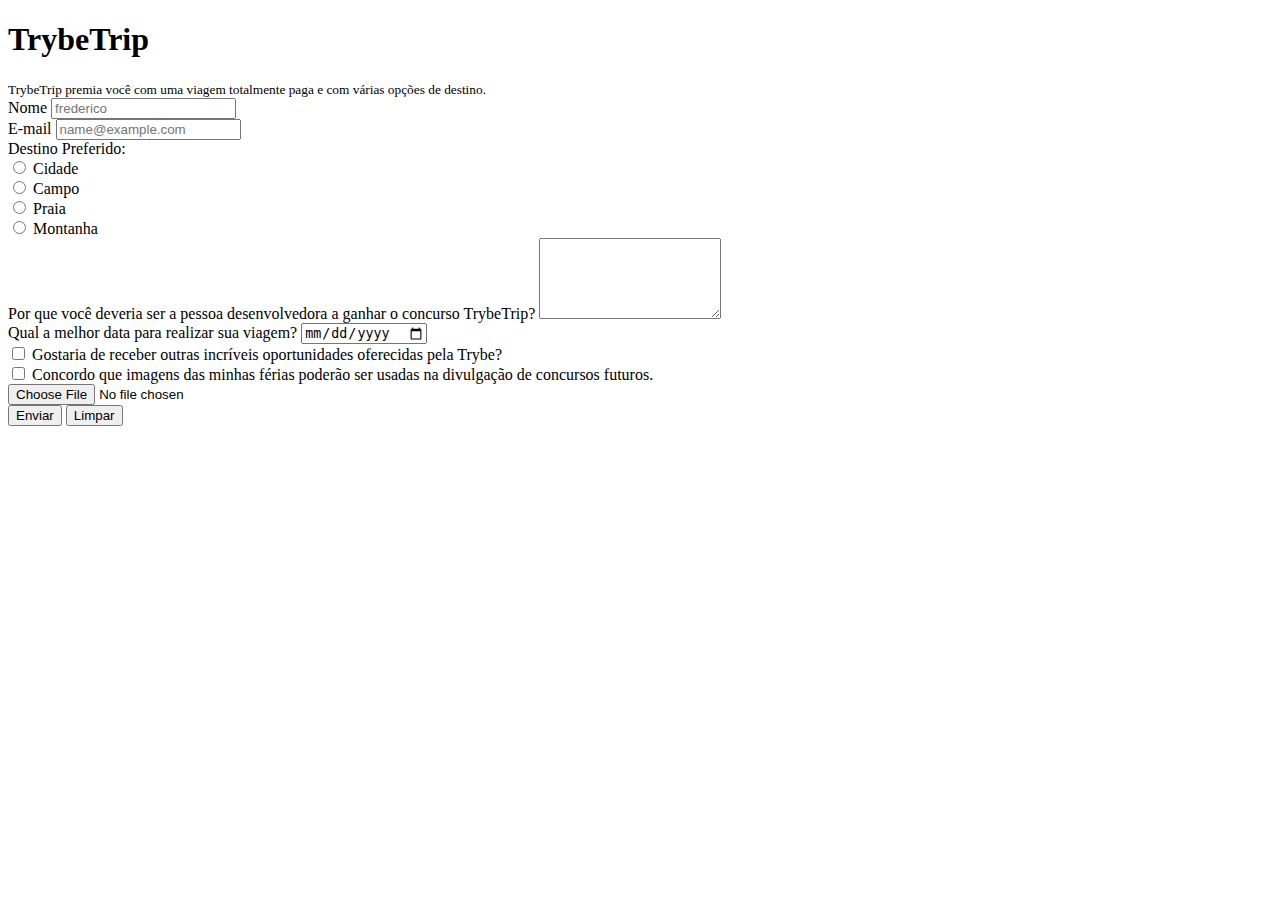
==== fundamentos/bloco-06-html-css-forms-flexbox-e-responsivo/dia-2-html-css-forms/forms.html @ ff0d7c97 "B6: Bibliotecas JavaScript e Frameworks CSS, Bootstrap" ====
<!DOCTYPE html>
<html lang="en">

<head>
    <meta charset="UTF-8">
    <meta http-equiv="X-UA-Compatible" content="IE=edge">
    <meta name="viewport" content="width=device-width, initial-scale=1.0">
    <!-- <link rel="stylesheet" href="style.css"> -->
    <link href="https://cdn.jsdelivr.net/npm/bootstrap@5.2.0-beta1/dist/css/bootstrap.min.css" rel="stylesheet"
        integrity="sha384-0evHe/X+R7YkIZDRvuzKMRqM+OrBnVFBL6DOitfPri4tjfHxaWutUpFmBp4vmVor" crossorigin="anonymous">
    <title>Bloco 6 - HTML e CSS: Forms, Flexbox e Responsivo</title>
</head>

<body id="container" class="container bg-dark">
    <header class="text-center p-3 my-5 bg-light rounded">
        <h1 class="display-1">TrybeTrip</h1>
        <small class="text-muted">TrybeTrip premia você com uma viagem totalmente paga e com várias opções de destino.

        </small>
    </header>
    <main class="container bg-light p-5 my-5 rounded">
        <form action="" method="get">
            <div class="mb-3">
                <label for="name" class="form-label">Nome</label>
                <input type="text" class="form-control" id="name" placeholder="frederico" minlength="10" maxlength="40">
            </div>
            <div class="mb-3">
                <label for="email" class="form-label">E-mail</label>
                <input type="email" class="form-control" id="email" placeholder="name@example.com">
            </div>

            <div class="mb-2">
                Destino Preferido:
            </div>

            <div class="form-check">
                <input class="form-check-input" type="radio" name="flexRadioDefault" id="option-1">
                <label class="form-check-label" for="option-1">
                    Cidade
                </label>
            </div>
            <div class="form-check">
                <input class="form-check-input" type="radio" name="flexRadioDefault" id="option-2">
                <label class="form-check-label" for="option-2">
                    Campo
                </label>
            </div>
            <div class="form-check">
                <input class="form-check-input" type="radio" name="flexRadioDefault" id="option-3">
                <label class="form-check-label" for="option-3">
                    Praia
                </label>
            </div>
            <div class="form-check">
                <input class="form-check-input" type="radio" name="flexRadioDefault" id="option-4">
                <label class="form-check-label" for="option-4">
                    Montanha
                </label>
            </div>

            <div class="mb-3">
                <label for="textarea" class="form-label mt-3">Por que você deveria ser a pessoa desenvolvedora a ganhar
                    o
                    concurso TrybeTrip?</label>
                <textarea class="form-control" id="textarea" rows="5" maxlength="500"></textarea>
            </div>
            <div class="mb-3">
                Qual a melhor data para realizar sua viagem?
                <label for="date">
                    <input type="date" name="date" id="date">
                </label>
            </div>

            <div class="form-check">
                <input class="form-check-input" type="checkbox" value="" id="checkbox-1">
                <label class="form-check-label" for="checkbox-1">
                    Gostaria de receber outras incríveis oportunidades oferecidas pela Trybe?
                </label>
            </div>
            <div class="form-check">
                <input class="form-check-input" type="checkbox" value="" id="checkbox-2">
                <label class="form-check-label" for="checkbox-2">
                    Concordo que imagens das minhas férias poderão ser usadas na divulgação de concursos futuros.
                </label>
            </div>


            <div class="mb-3">
                <label for="inputTypeFile" class="form-label"></label>
                <input class="form-control" type="file" id="inputTypeFile">
            </div>

            <div class="mt-4">
                <button class="btn btn-dark" type="submit" id="buttonSubmit">Enviar</button>
                <button class="btn btn-light" type="reset" id="buttonReset">Limpar</button>
            </div>
        </form>
    </main>
    <script src="script.js"></script>
    <script src="https://cdn.jsdelivr.net/npm/bootstrap@5.2.0-beta1/dist/js/bootstrap.bundle.min.js"
        integrity="sha384-pprn3073KE6tl6bjs2QrFaJGz5/SUsLqktiwsUTF55Jfv3qYSDhgCecCxMW52nD2"
        crossorigin="anonymous"></script>
</body>

</html>
---- fundamentos/bloco-06-html-css-forms-flexbox-e-responsivo/dia-2-html-css-forms/style.css ----
#container {


    display: flex;
    flex-direction: column;
    align-items: center;
    justify-content: space-around;
}

main h1 {
    text-align: center;
}

form {
    display: flex;
    flex-direction: column;
    justify-content: center;

}

fieldset {
    width: 100%;
    background-color: rgb(231, 231, 231);
}
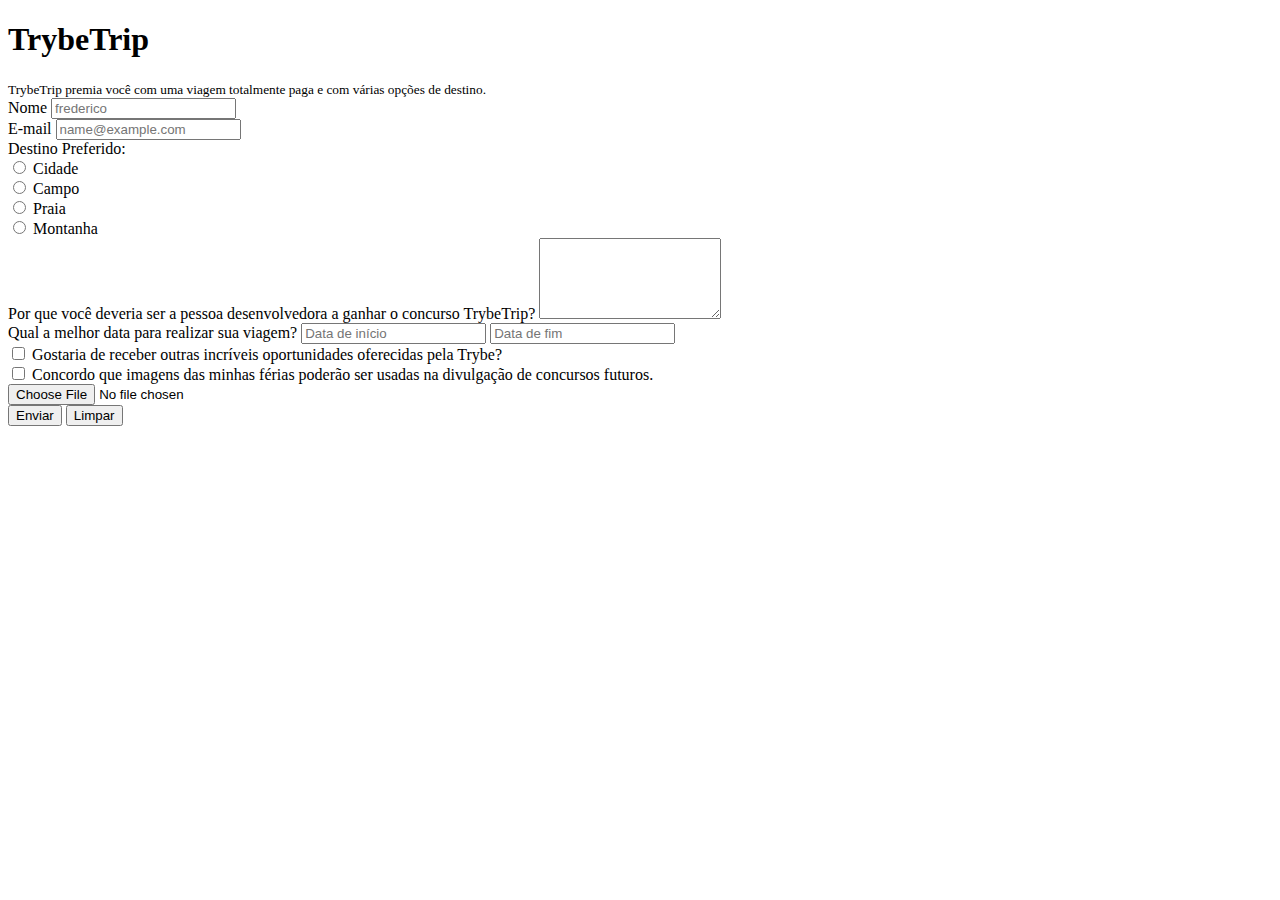
==== commit a1e6e0df: "biblioteca JavaScript de date picker[DatePickerX]" ====
--- a/fundamentos/bloco-06-html-css-forms-flexbox-e-responsivo/dia-2-html-css-forms/forms.html
+++ b/fundamentos/bloco-06-html-css-forms-flexbox-e-responsivo/dia-2-html-css-forms/forms.html
@@ -1,5 +1,5 @@
 <!DOCTYPE html>
-<html lang="en">
+<html lang="pt-br">
 
 <head>
     <meta charset="UTF-8">
@@ -8,6 +8,9 @@
     <!-- <link rel="stylesheet" href="style.css"> -->
     <link href="https://cdn.jsdelivr.net/npm/bootstrap@5.2.0-beta1/dist/css/bootstrap.min.css" rel="stylesheet"
         integrity="sha384-0evHe/X+R7YkIZDRvuzKMRqM+OrBnVFBL6DOitfPri4tjfHxaWutUpFmBp4vmVor" crossorigin="anonymous">
+    <link rel="stylesheet" href="dist/css/DatePickerX.min.css">
+    <script src="dist/js/DatePickerX.min.js"></script>
+
     <title>Bloco 6 - HTML e CSS: Forms, Flexbox e Responsivo</title>
 </head>
 
@@ -22,7 +25,8 @@
         <form action="" method="get">
             <div class="mb-3">
                 <label for="name" class="form-label">Nome</label>
-                <input type="text" class="form-control" id="name" placeholder="frederico" minlength="10" maxlength="40">
+                <input type="text" class="form-control" id="name" placeholder="frederico" minlength="10" maxlength="40"
+                    required>
             </div>
             <div class="mb-3">
                 <label for="email" class="form-label">E-mail</label>
@@ -64,10 +68,23 @@
                     concurso TrybeTrip?</label>
                 <textarea class="form-control" id="textarea" rows="5" maxlength="500"></textarea>
             </div>
+            <!--
             <div class="mb-3">
                 Qual a melhor data para realizar sua viagem?
                 <label for="date">
                     <input type="date" name="date" id="date">
+                </label>
+            </div> 
+            -->
+
+            <div class="mb-3">
+                Qual a melhor data para realizar sua viagem?
+                <label class="real">
+                    <input type="text" name="realDPX-min" placeholder="Data de início" class="form-control">
+                </label>
+
+                <label class="real">
+                    <input type="text" name="realDPX-max" placeholder="Data de fim" class="form-control">
                 </label>
             </div>
 
@@ -95,11 +112,11 @@
                 <button class="btn btn-light" type="reset" id="buttonReset">Limpar</button>
             </div>
         </form>
+
+
     </main>
     <script src="script.js"></script>
-    <script src="https://cdn.jsdelivr.net/npm/bootstrap@5.2.0-beta1/dist/js/bootstrap.bundle.min.js"
-        integrity="sha384-pprn3073KE6tl6bjs2QrFaJGz5/SUsLqktiwsUTF55Jfv3qYSDhgCecCxMW52nD2"
-        crossorigin="anonymous"></script>
+    <script src="https://cdn.jsdelivr.net/npm/bootstrap@5.2.0-beta1/dist/js/bootstrap.bundle.min.js"></script>
 </body>
 
 </html>--- a/fundamentos/bloco-06-html-css-forms-flexbox-e-responsivo/dia-2-html-css-forms/dist/css/DatePickerX.min.css
+++ b/fundamentos/bloco-06-html-css-forms-flexbox-e-responsivo/dia-2-html-css-forms/dist/css/DatePickerX.min.css
@@ -0,0 +1,13 @@
+/**
+ * DatePickerX
+ *
+ * Cool light visual date picker on pure JavaScript
+ * Browsers support: Chrome 45+, FireFox 40+, Safari 8+, IE 11+, Edge 15+, iOS Safari, Android Google Chrome
+ *
+ * @author    Alexander Krupko <alex.krupko@ukr.net>
+ * @copyright 2016 Alexander Krupko
+ * @license   MIT
+ * @version   1.1.0
+ */
+
+.date-picker-x-container{position:relative}.date-picker-x{background:#444;box-sizing:content-box;color:#fff;display:none;font:18px/1 Arial;padding:10px;position:absolute;top:100%;-webkit-transform:translateY(15px);transform:translateY(15px);-webkit-user-select:none;-moz-user-select:none;-ms-user-select:none;user-select:none;width:308px;z-index:1}.date-picker-x *{margin:0;padding:0;box-sizing:border-box}.date-picker-x::before{border-color:#444 transparent;border-style:solid;border-width:0 10px 10px;bottom:100%;content:"";left:20px;position:absolute}.date-picker-x.to-top{bottom:100%;top:auto;-webkit-transform:translateY(-15px);transform:translateY(-15px)}.date-picker-x.to-top::before{border-width:10px 10px 0;bottom:auto;top:100%}.date-picker-x.active{display:block}.date-picker-x button{-webkit-appearance:none;-moz-appearance:none;appearance:none;background:0 0;border:none;color:inherit;cursor:pointer;font:inherit}.date-picker-x button:focus-visible,.date-picker-x button:hover{box-shadow:inset 0 0 0 2px #3385ff,inset 0 0 0 4px #444;outline:0}.date-picker-x button:disabled{color:#666;cursor:default;box-shadow:none}.date-picker-x .dpx-title-box{-webkit-box-align:center;-ms-flex-align:center;align-items:center;border-bottom:1px solid #ccc;display:-webkit-box;display:-ms-flexbox;display:flex;height:45px;-webkit-box-pack:justify;-ms-flex-pack:justify;justify-content:space-between;padding-bottom:10px}.date-picker-x .dpx-next,.date-picker-x .dpx-prev{color:rgba(255,255,255,.6);font-size:22px;line-height:50px;text-align:center;transition:.2s;width:50px}.date-picker-x .dpx-next:enabled:hover,.date-picker-x .dpx-prev:enabled:hover{color:#fff}.date-picker-x .dpx-next:not(:focus-visible),.date-picker-x .dpx-prev:not(:focus-visible),.date-picker-x .dpx-title:not(:focus-visible){box-shadow:none!important}.date-picker-x .dpx-title{color:inherit!important;font-size:18px;line-height:40px;padding:0 10px}.date-picker-x .dpx-btns,.date-picker-x .dpx-content-box{display:-webkit-box;display:-ms-flexbox;padding-top:10px}.date-picker-x .dpx-content-box{box-sizing:content-box;display:flex;-ms-flex-wrap:wrap;flex-wrap:wrap;height:288px;-webkit-box-pack:center;-ms-flex-pack:center;justify-content:center}.date-picker-x .dpx-btns{border-top:1px solid #ccc;display:flex}.date-picker-x .dpx-btns .dpx-item{-webkit-box-flex:1;-ms-flex:1 1 0;flex:1 1 0;height:30px!important}.date-picker-x .dpx-item{-webkit-box-align:center;-ms-flex-align:center;align-items:center;display:-webkit-box;display:-ms-flexbox;display:flex;-webkit-box-flex:1;-ms-flex:1 0 25%;flex:1 0 25%;-webkit-box-pack:center;-ms-flex-pack:center;justify-content:center}.date-picker-x .dpx-weekday{font-size:15px;height:24px!important}.date-picker-x[data-dpx-type=day] .dpx-item{-ms-flex-preferred-size:44px;flex-basis:44px;height:44px}.date-picker-x .dpx-current{box-shadow:inset 0 0 0 2px #66a3ff!important}.date-picker-x .dpx-selected{background:#06f}.date-picker-x .dpx-weekend{color:#f99}.date-picker-x .dpx-out{color:#bbb}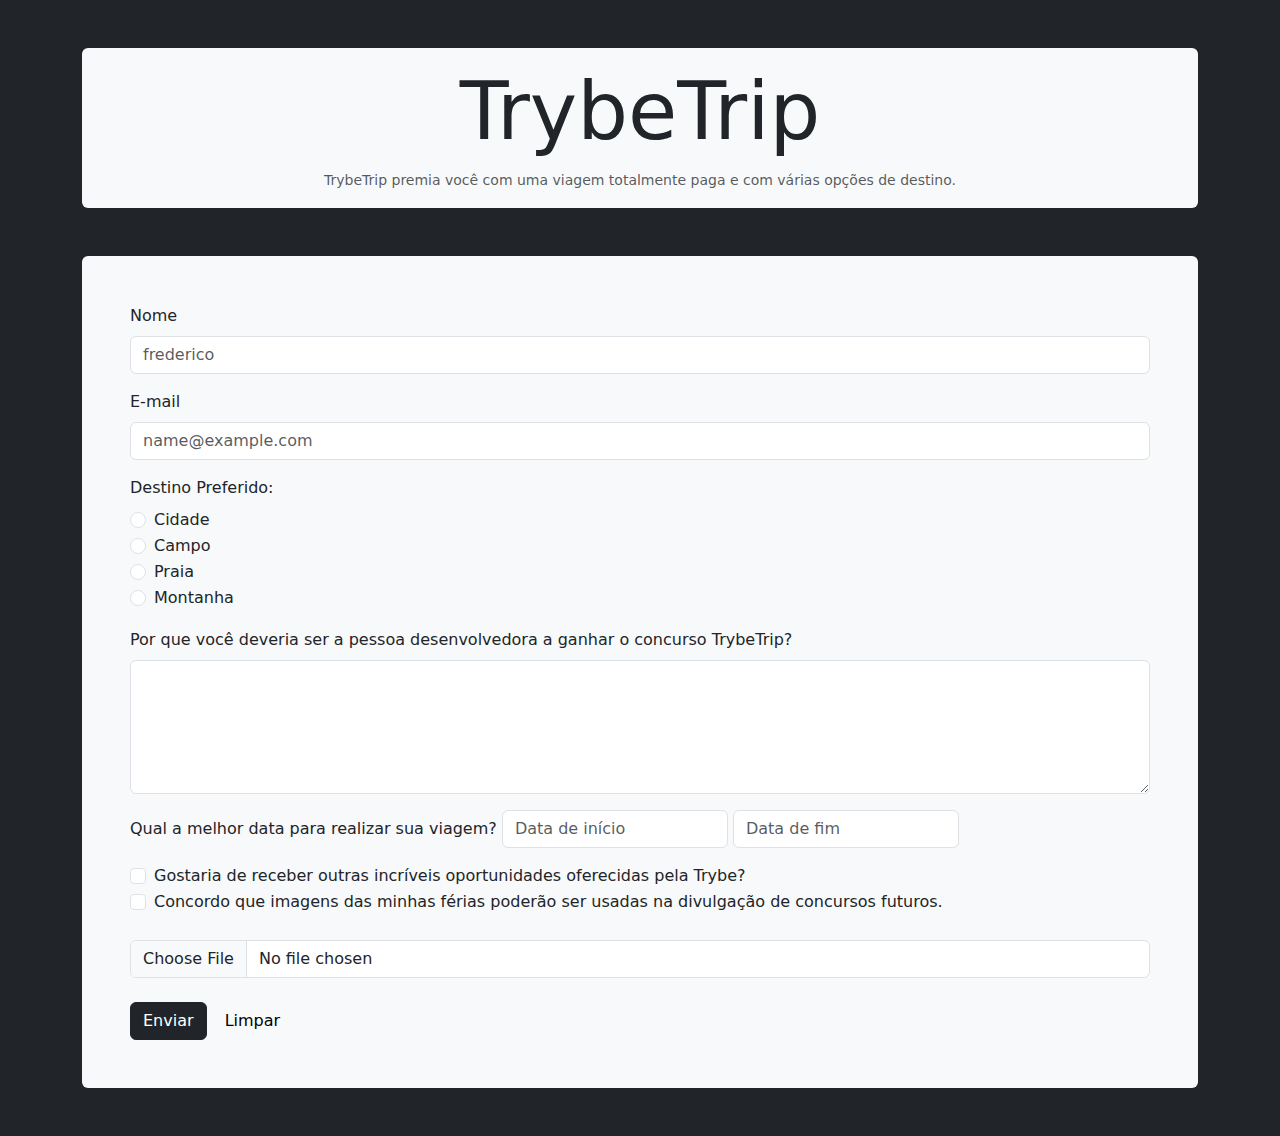
==== commit 485237c7: "Biblioteca popup-validatio campo E-mail" ====
--- a/fundamentos/bloco-06-html-css-forms-flexbox-e-responsivo/dia-2-html-css-forms/forms.html
+++ b/fundamentos/bloco-06-html-css-forms-flexbox-e-responsivo/dia-2-html-css-forms/forms.html
@@ -1,15 +1,16 @@
 <!DOCTYPE html>
-<html lang="pt-br">
+<html lang="en">
 
 <head>
     <meta charset="UTF-8">
     <meta http-equiv="X-UA-Compatible" content="IE=edge">
     <meta name="viewport" content="width=device-width, initial-scale=1.0">
     <!-- <link rel="stylesheet" href="style.css"> -->
-    <link href="https://cdn.jsdelivr.net/npm/bootstrap@5.2.0-beta1/dist/css/bootstrap.min.css" rel="stylesheet"
-        integrity="sha384-0evHe/X+R7YkIZDRvuzKMRqM+OrBnVFBL6DOitfPri4tjfHxaWutUpFmBp4vmVor" crossorigin="anonymous">
+    <link href="https://cdn.jsdelivr.net/npm/bootstrap@5.2.0-beta1/dist/css/bootstrap.min.css" rel="stylesheet">
     <link rel="stylesheet" href="dist/css/DatePickerX.min.css">
     <script src="dist/js/DatePickerX.min.js"></script>
+    <link href="validation.min.css" rel="stylesheet">
+    <script src="validation.min.js"></script>
 
     <title>Bloco 6 - HTML e CSS: Forms, Flexbox e Responsivo</title>
 </head>
@@ -22,15 +23,16 @@
         </small>
     </header>
     <main class="container bg-light p-5 my-5 rounded">
-        <form action="" method="get">
+        <form id="forms" action="" method="get">
             <div class="mb-3">
                 <label for="name" class="form-label">Nome</label>
-                <input type="text" class="form-control" id="name" placeholder="frederico" minlength="10" maxlength="40"
-                    required>
+                <input type="text" class="form-control" data-validate="required" id="name" placeholder="frederico"
+                    minlength="10" maxlength="40">
             </div>
             <div class="mb-3">
                 <label for="email" class="form-label">E-mail</label>
-                <input type="email" class="form-control" id="email" placeholder="name@example.com">
+                <input type="email" class="validate form-control" id="email" placeholder="name@example.com"
+                    data-validate="required,emails" />
             </div>
 
             <div class="mb-2">
@@ -68,14 +70,6 @@
                     concurso TrybeTrip?</label>
                 <textarea class="form-control" id="textarea" rows="5" maxlength="500"></textarea>
             </div>
-            <!--
-            <div class="mb-3">
-                Qual a melhor data para realizar sua viagem?
-                <label for="date">
-                    <input type="date" name="date" id="date">
-                </label>
-            </div> 
-            -->
 
             <div class="mb-3">
                 Qual a melhor data para realizar sua viagem?
@@ -101,7 +95,6 @@
                 </label>
             </div>
 
-
             <div class="mb-3">
                 <label for="inputTypeFile" class="form-label"></label>
                 <input class="form-control" type="file" id="inputTypeFile">
@@ -112,10 +105,10 @@
                 <button class="btn btn-light" type="reset" id="buttonReset">Limpar</button>
             </div>
         </form>
-
-
     </main>
-    <script src="script.js"></script>
+    <script>
+        validation.init("form");
+    </script>
     <script src="https://cdn.jsdelivr.net/npm/bootstrap@5.2.0-beta1/dist/js/bootstrap.bundle.min.js"></script>
 </body>
 
--- a/fundamentos/bloco-06-html-css-forms-flexbox-e-responsivo/dia-2-html-css-forms/validation.min.css
+++ b/fundamentos/bloco-06-html-css-forms-flexbox-e-responsivo/dia-2-html-css-forms/validation.min.css
@@ -0,0 +1 @@
+.validate-error{border-color:#d10000 !important}.validate-popup{transition:all ease 300ms;cursor:pointer;position:absolute;background-color:#d10000;color:white;font-size:12px;line-height:1;padding:8px 12px;z-index:-1;opacity:0}.validate-popup.active{z-index:99999;opacity:1}.validate-popup:after{position:absolute;bottom:0;right:0;content:'';width:0;height:0;border-style:solid;border-width:5px 5px 0 5px;border-color:#d10000 transparent transparent transparent;margin-right:8px;margin-bottom:-5px}.validate-popup.short-version:after{left:0;margin-left:8px}.validate-class{position:relative}.validate-class:before,.validate-class:after{content:'';opacity:0;transition:opacity ease 300ms;position:absolute;right:0;top:-36px}.validate-class:before{background-color:#d10000;color:white;font-size:12px;line-height:1;padding:8px 12px;white-space:nowrap}.validate-class:after{width:0;height:0;border-style:solid;border-width:5px 5px 0 5px;border-color:#d10000 transparent transparent transparent;margin-top:28px;margin-right:10px}
